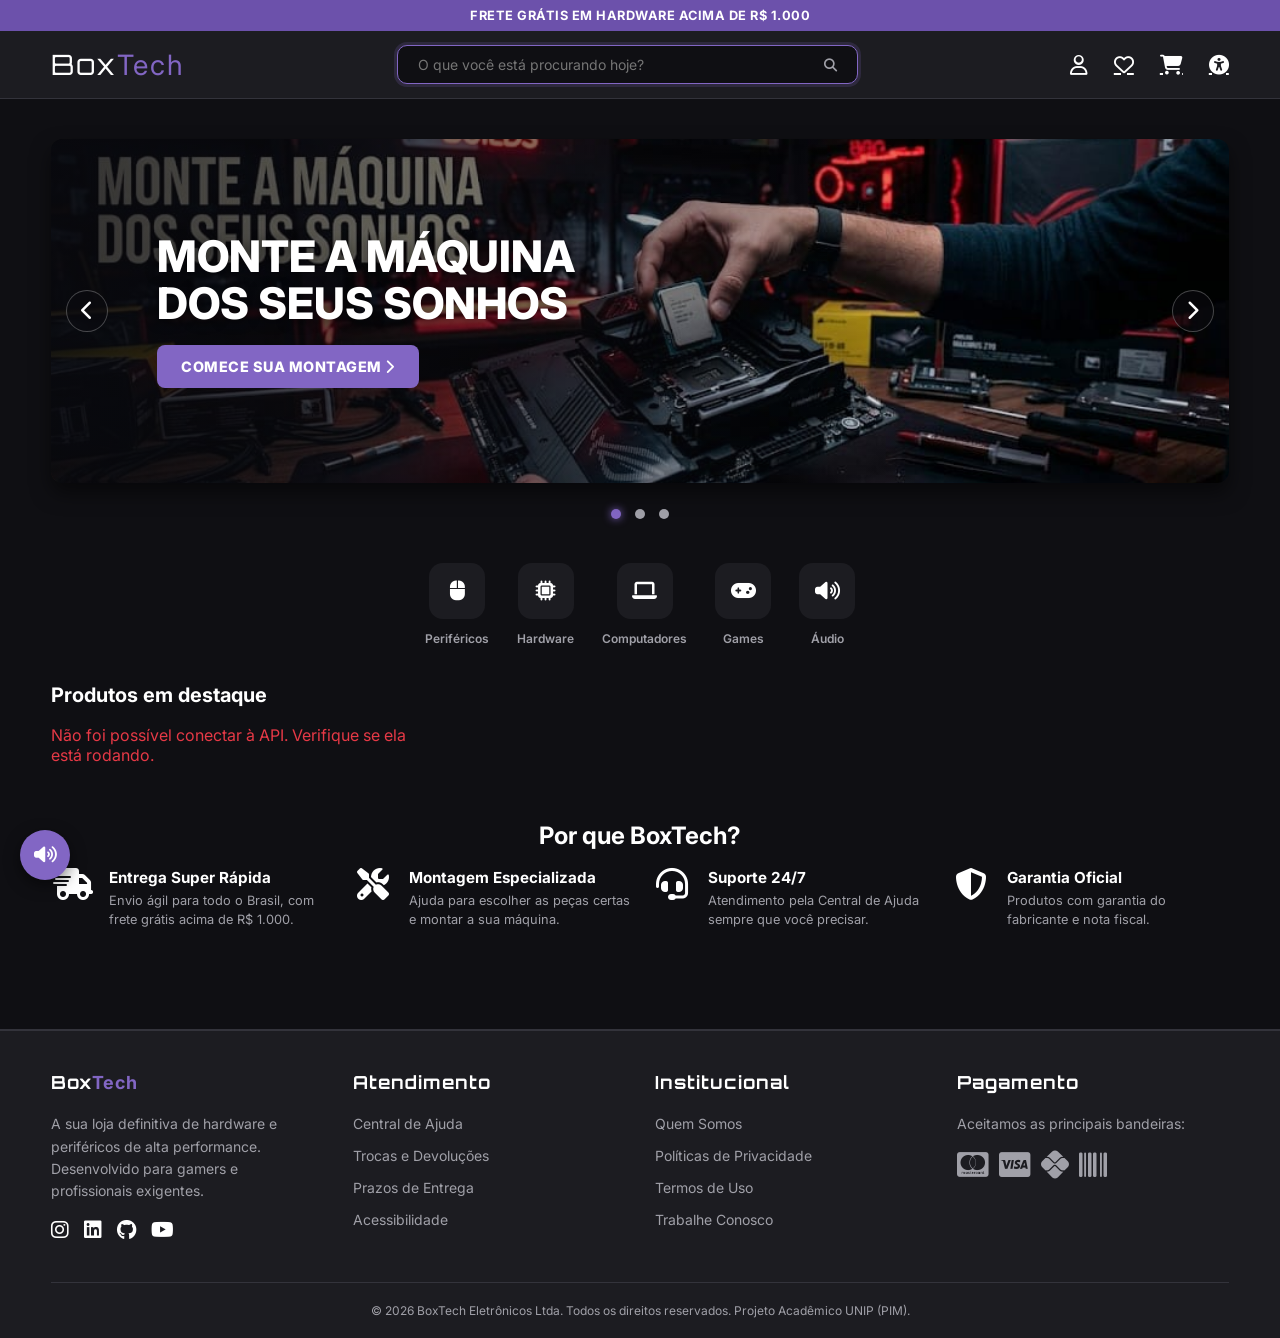
==== BoxTechFront/index.html @ 08f6254b "Projeto Final" ====
<!DOCTYPE html>
<html lang="pt-BR">
<head>
    <meta charset="UTF-8">
    <meta name="viewport" content="width=device-width, initial-scale=1.0">
    <title>BoxTech - Home</title>
    <!-- Ícones Font Awesome e estilos globais do site -->
    <link rel="stylesheet" href="https://cdnjs.cloudflare.com/ajax/libs/font-awesome/6.4.0/css/all.min.css">
    <link rel="stylesheet" href="style.css?v=6">
    <link rel="shortcut icon" href="Imagens/Icon.jpg" type="image/x-icon">
</head>
<body>

    <!-- Cabeçalho com logo, pesquisa e navegação rápida para funcionalidades principais -->
    <div class="top-bar">FRETE GRÁTIS EM HARDWARE ACIMA DE R$ 1.000</div>
    <header class="header">
        <a href="index.html" class="logo">Box<span>Tech</span></a>
        <div class="search-bar">
            <input type="text" placeholder="O que você está procurando hoje?">
            <button><i class="fas fa-search"></i></button>
        </div>
        <div class="header-icons">
            <a href="login.html" aria-label="Perfil"><i class="far fa-user" title="Perfil"></i></a>
            <a href="favoritos.html" aria-label="Favoritos"><i class="far fa-heart" title="Favoritos"></i></a>
            <a href="carrinho.html" aria-label="Carrinho"><i class="fas fa-shopping-cart" title="Carrinho"></i><span class="cart-badge" id="cart-badge" hidden>0</span></a>
            <a href="acessibilidade.html" aria-label="Acessibilidade"><i class="fas fa-universal-access" title="Acessibilidade"></i></a>
        </div>
    </header>

    <main class="main-content">

        <!-- Seção de destaque com carrossel rotativo de banners promocionais -->
        <section class="banner-section">
            <div class="carousel-container">
                <div class="carousel-slide">
                    <img src="Imagens/Banner 1.jpeg" alt="Banner 1" class="carousel-image">
                    <img src="Imagens/Banner 2.jpeg" alt="Banner 2" class="carousel-image">
                    <img src="Imagens/Banner 3.jpeg" alt="Banner 3" class="carousel-image">
                </div>

                <button id="prevBtn" class="carousel-btn prev"><i class="fas fa-chevron-left"></i></button>
                <button id="nextBtn" class="carousel-btn next"><i class="fas fa-chevron-right"></i></button>
            </div>

            <div class="banner-dots">
                <span class="dot active"></span>
                <span class="dot"></span>
                <span class="dot"></span>
            </div>
        </section>

        <!-- Seção de categorias com filtros rápidos por segmento de produto -->
        <section class="categorias">
            <div class="cat-item" onclick="irParaCategoria('Periféricos')">
                <div class="cat-icon"><i class="fas fa-mouse"></i></div>
                <span>Periféricos</span>
            </div>

            <div class="cat-item" onclick="irParaCategoria('Hardware')">
                <div class="cat-icon"><i class="fas fa-microchip"></i></div>
                <span>Hardware</span>
            </div>

            <div class="cat-item" onclick="irParaCategoria('Computadores')">
                <div class="cat-icon"><i class="fas fa-laptop"></i></div>
                <span>Computadores</span>
            </div>

            <div class="cat-item" onclick="irParaCategoria('Games')">
                <div class="cat-icon"><i class="fas fa-gamepad"></i></div>
                <span>Games</span>
            </div>

            <div class="cat-item" onclick="irParaCategoria('Áudio')">
                <div class="cat-icon"><i class="fas fa-volume-up"></i></div>
                <span>Áudio</span>
            </div>
        </section>

        <!-- Grade de produtos com cartões clicáveis para detalhes individuais -->
        <h2 class="secao-titulo">Produtos em destaque</h2>
        <section class="produtos-grid" id="produtos-grid"><p>Carregando produtos...</p></section>

        <!-- Benefícios -->
        <section class="beneficios">
            <h2 class="secao-titulo centro">Por que BoxTech?</h2>
            <div class="beneficios-grid">
                <div class="beneficio"><i class="fas fa-truck-fast"></i><div><h3>Entrega Super Rápida</h3><p>Envio ágil para todo o Brasil, com frete grátis acima de R$ 1.000.</p></div></div>
                <div class="beneficio"><i class="fas fa-screwdriver-wrench"></i><div><h3>Montagem Especializada</h3><p>Ajuda para escolher as peças certas e montar a sua máquina.</p></div></div>
                <div class="beneficio"><i class="fas fa-headset"></i><div><h3>Suporte 24/7</h3><p>Atendimento pela Central de Ajuda sempre que você precisar.</p></div></div>
                <div class="beneficio"><i class="fas fa-shield-halved"></i><div><h3>Garantia Oficial</h3><p>Produtos com garantia do fabricante e nota fiscal.</p></div></div>
            </div>
        </section>

    </main>

    <!-- Rodapé com informações da empresa, atendimento, links institucionais e formas de pagamento -->
    <footer class="footer">
        <div class="footer-container">
            
            <div class="footer-column">
                <h3>Box<span>Tech</span></h3>
                <p>A sua loja definitiva de hardware e periféricos de alta performance. Desenvolvido para gamers e profissionais exigentes.</p>
                <div class="footer-socials">
                    <a href="institucional.html#contato" aria-label="Instagram"><i class="fab fa-instagram"></i></a>
                    <a href="institucional.html#contato" aria-label="LinkedIn"><i class="fab fa-linkedin"></i></a>
                    <a href="institucional.html#contato" aria-label="GitHub"><i class="fab fa-github"></i></a>
                    <a href="institucional.html#contato" aria-label="YouTube"><i class="fab fa-youtube"></i></a>
                </div>
            </div>

            <div class="footer-column">
                <h3>Atendimento</h3>
                <ul class="footer-links">
                    <li><a href="institucional.html#ajuda">Central de Ajuda</a></li>
                    <li><a href="institucional.html#trocas">Trocas e Devoluções</a></li>
                    <li><a href="institucional.html#prazos">Prazos de Entrega</a></li>
                    <li><a href="acessibilidade.html">Acessibilidade</a></li>
                </ul>
            </div>

            <div class="footer-column">
                <h3>Institucional</h3>
                <ul class="footer-links">
                    <li><a href="institucional.html#quem-somos">Quem Somos</a></li>
                    <li><a href="institucional.html#privacidade">Políticas de Privacidade</a></li>
                    <li><a href="institucional.html#termos">Termos de Uso</a></li>
                    <li><a href="institucional.html#trabalhe">Trabalhe Conosco</a></li>
                </ul>
            </div>

            <div class="footer-column">
                <h3>Pagamento</h3>
                <p>Aceitamos as principais bandeiras:</p>
                <div class="footer-payments">
                    <i class="fab fa-cc-mastercard" title="Mastercard"></i>
                    <i class="fab fa-cc-visa" title="Visa"></i>
                    <i class="fab fa-pix" title="Pix"></i>
                    <i class="fas fa-barcode" title="Boleto"></i>
                </div>
            </div>

        </div>

        <div class="footer-bottom">
            <p>&copy; 2026 BoxTech Eletrônicos Ltda. Todos os direitos reservados. Projeto Acadêmico UNIP (PIM).</p>
        </div>
    </footer>
    <!-- Plugin VLibras para tradução de conteúdo em Libras -->
    <div vw class="enabled">
        <div vw-access-button class="active"></div>
        <div vw-plugin-wrapper>
            <div class="vw-plugin-top-wrapper"></div>
        </div>
    </div>
    <script src="https://vlibras.gov.br/app/vlibras-plugin.js"></script>
    <script>
        new window.VLibras.Widget('https://vlibras.gov.br/app');
    </script>
    <!-- Script principal do site para comportamentos e interações -->
    <script src="api.js?v=6"></script>
    <script src="script.js?v=6"></script>
    <script src="pages.js?v=6"></script>
</body>
</html>
---- BoxTechFront/style.css ----
/* Importando fontes do Google Fonts */
@import url('https://fonts.googleapis.com/css2?family=Inter:wght@300;400;600;700&family=Orbitron:wght@700&display=swap');

/* ================= 1. VARIÁVEIS E RESET GLOBAL ================= */
:root {
    --bg-dark: #0f0f13;
    --surface: #1c1c21;
    --surface-hover: #26262d;
    --brand: #8266c4;
    --brand-hover: #6c51ab;
    /* Fundo atrás das fotos de produto (cartões, página do produto, carrinho e pedidos).
       Branco deixa fotos com fundo branco ou transparente sem moldura. Use 'transparent' para ver o fundo escuro. */
    --img-fundo: #ffffff;
    /* Fotos e banners ficam com as cores originais. (Para recolorir, ex.: hue-rotate(275deg)) */
    --filtro-fotos: none;
    /* Largura única do conteúdo: cabeçalho, banner, produtos e rodapé alinhados.
       Em telas grandes o conteúdo chega a 1600px; em telas menores as laterais ficam em 4% */
    --container: 1600px;
    --gutter: max(4vw, calc((100vw - var(--container)) / 2));
    --brand-glow: rgba(130, 102, 196, 0.35);
    --text-main: #ffffff;
    --text-muted: #a0a0a8;
    --border-color: #33333b;
}

* {
    margin: 0;
    padding: 0;
    box-sizing: border-box;
    font-family: 'Inter', sans-serif;
}

/* Base de acessibilidade: Define a raiz para escalonamento da fonte */
html {
    font-size: 100%;
}

body {
    background-color: var(--bg-dark);
    color: var(--text-main);
}

/* ================= 2. HEADER E NAVEGAÇÃO ================= */
.header {
    display: flex;
    justify-content: space-between;
    align-items: center;
    background-color: var(--surface);
    padding: 14px var(--gutter);
    border-bottom: 1px solid var(--border-color);
    position: sticky;
    top: 0;
    z-index: 100;
    gap: 24px;
}

.logo {
    font-family: 'Orbitron', sans-serif;
    font-size: 1.75rem;
    /* 28px */
    color: var(--text-main);
    letter-spacing: 2px;
    text-decoration: none;
}

.logo span {
    color: var(--brand);
}

.search-bar {
    display: flex;
    flex: 0.55;
    background-color: var(--bg-dark);
    border: 1px solid var(--brand);
    box-shadow: 0 0 0 3px rgba(130, 102, 196, 0.18);
    border-radius: 10px;
    position: relative;
}

.search-bar input {
    flex: 1;
    background: transparent;
    border: none;
    padding: 10px 20px;
    color: var(--text-main);
    outline: none;
    font-size: 0.875rem;
    /* 14px */
}

.search-bar button {
    background: transparent;
    border: none;
    padding: 0 20px;
    color: var(--text-muted);
    cursor: pointer;
    transition: 0.3s;
    border-radius: 0 10px 10px 0;
}

.search-bar button:hover {
    color: var(--brand);
}

.header-icons {
    display: flex;
    align-items: center;
    gap: 26px;
}

.header-icons a { position: relative; display: inline-flex; color: inherit; }

.cart-badge {
    position: absolute;
    top: -9px;
    right: -11px;
    min-width: 18px;
    height: 18px;
    padding: 0 5px;
    border-radius: 9px;
    background: var(--brand);
    color: #fff;
    font-size: 0.68rem;
    font-weight: 700;
    line-height: 18px;
    text-align: center;
}
.cart-badge[hidden] { display: none; }

/* Barra de anúncio no topo */
.top-bar {
    background: var(--brand-hover);
    color: #fff;
    text-align: center;
    font-size: 0.8rem;
    font-weight: 700;
    letter-spacing: 0.5px;
    padding: 8px 12px;
}

.header-icons i {
    font-size: 1.25rem;
    /* 20px */
    color: var(--text-main);
    cursor: pointer;
    transition: 0.3s;
}

.header-icons i:hover {
    color: var(--brand);
    transform: scale(1.1);
}

/* ================= 3. RESULTADOS DA PESQUISA (MOCK) ================= */
.search-results {
    display: none;
    position: absolute;
    top: calc(100% + 5px);
    left: 0;
    width: 100%;
    background-color: var(--surface);
    border: 1px solid var(--border-color);
    border-radius: 12px;
    box-shadow: 0 10px 20px rgba(0, 0, 0, 0.5);
    z-index: 1000;
    max-height: 250px;
    overflow-y: auto;
}

.search-results a {
    display: block;
    padding: 12px 20px;
    color: var(--text-main);
    text-decoration: none;
    border-bottom: 1px solid var(--border-color);
    font-size: 0.875rem;
    /* 14px */
    transition: 0.3s;
}

.search-results a:last-child {
    border-bottom: none;
}

.search-results a:hover {
    background-color: var(--brand);
    color: white;
}

/* ================= 4. COMPONENTES GERAIS ================= */
.main-content {
    padding: 40px var(--gutter);
}

.sub-nav {
    padding: 15px var(--gutter);
    border-bottom: 1px solid var(--border-color);
}

.back-button {
    color: var(--text-muted);
    font-size: 1.25rem;
    /* 20px */
    text-decoration: none;
    transition: 0.3s;
}

.back-button:hover {
    color: var(--brand);
}

.btn-comprar {
    background-color: transparent;
    color: var(--brand);
    border: 1px solid var(--brand);
    padding: 10px;
    border-radius: 6px;
    cursor: pointer;
    font-weight: bold;
    transition: 0.3s;
    width: 100%;
    font-size: 1rem;
    /* 16px */
}

.btn-comprar:hover {
    background-color: var(--brand);
    color: var(--text-main);
    box-shadow: 0 0 10px var(--brand-glow);
}

/* ================= 5. HOME (Banner, Categorias e Grade) ================= */
.banner-section {
    margin-bottom: 40px;
}

.carousel-container {
    width: 100%;
    max-width: var(--container);
    height: clamp(260px, calc((100vw - 2 * var(--gutter)) * 0.292), 470px);
    margin: 0 auto 20px auto;
    overflow: hidden;
    position: relative;
    border-radius: 12px;
    box-shadow: 0 10px 20px rgba(0, 0, 0, 0.5);
}

.carousel-slide {
    display: flex;
    width: 100%;
    height: 100%;
    transition: transform 0.5s ease-in-out;
}

.carousel-image {
    width: 100%;
    height: 100%;
    object-fit: cover;
    flex-shrink: 0;
}

.carousel-btn {
    position: absolute;
    top: 50%;
    transform: translateY(-50%);
    background-color: rgba(10, 10, 15, 0.6);
    color: #fff;
    border: 1px solid rgba(255, 255, 255, 0.25);
    width: 42px;
    height: 42px;
    font-size: 1.25rem;
    /* 20px */
    cursor: pointer;
    border-radius: 50%;
    transition: 0.3s;
    z-index: 10;
    display: flex;
    justify-content: center;
    align-items: center;
}

.carousel-btn:hover {
    background-color: var(--brand);
    box-shadow: 0 0 15px var(--brand-glow);
    color: white;
}

.prev {
    left: 15px;
}

.next {
    right: 15px;
}

.banner-dots {
    text-align: center;
}

.dot {
    display: inline-block;
    width: 10px;
    height: 10px;
    background-color: var(--text-muted);
    border-radius: 50%;
    margin: 0 5px;
    cursor: pointer;
    transition: 0.3s;
}

.dot.active {
    background-color: var(--brand);
    box-shadow: 0 0 8px var(--brand);
}

.categorias {
    display: flex;
    justify-content: center;
    gap: 28px;
    margin-bottom: 36px;
    flex-wrap: wrap;
}

.cat-item {
    text-align: center;
    cursor: pointer;
    transition: 0.3s;
}

.cat-icon {
    width: 56px;
    height: 56px;
    background-color: var(--surface);
    border-radius: 14px;
    display: flex;
    justify-content: center;
    align-items: center;
    font-size: 1.25rem;
    margin: 0 auto 8px auto;
    border: 2px solid transparent;
    transition: 0.3s;
}

.cat-item:hover .cat-icon {
    border-color: var(--brand);
    box-shadow: 0 0 15px var(--brand-glow);
    color: var(--brand);
}

.cat-item span {
    font-size: 0.75rem;
    font-weight: 600;
    color: var(--text-muted);
}

/* 14px */

.produtos-grid {
    display: grid;
    grid-template-columns: repeat(auto-fill, minmax(300px, 1fr));
    gap: 20px;
}

.produto-card {
    background-color: var(--surface);
    min-height: 150px;
    display: flex;
    flex-direction: row;
    border-radius: 12px;
    border: 1px solid transparent;
    overflow: hidden;
    transition: 0.3s;
    position: relative;
}

.produto-card:hover {
    transform: translateY(-5px);
    border-color: var(--brand);
    box-shadow: 0 5px 20px var(--brand-glow);
}

.img-produto {
    width: 44%;
    height: auto;
    min-height: 150px;
    flex-shrink: 0;
    object-fit: contain;
    padding: 10px;
    background: var(--img-fundo);
    border: 0;
    outline: 0;
    transition: 0.3s;
}

.produto-card:hover .img-produto {
    transform: scale(1.05);
}

.info-produto {
    padding: 14px;
    text-align: left;
    display: flex;
    flex-direction: column;
    justify-content: space-between;
    flex: 1;
    gap: 10px;
}

.info-produto h3 {
    font-size: 0.875rem;
    color: var(--text-main);
    margin-bottom: 4px;
    line-height: 1.3;
    display: -webkit-box;
    -webkit-line-clamp: 2;
    -webkit-box-orient: vertical;
    overflow: hidden;
}

.preco {
    color: var(--brand);
    font-size: 1.15rem;
    font-weight: bold;
    margin-bottom: 8px;
}

/* ================= 6. TELA DE PRODUTO ================= */
/* Estilos de página de produto: galeria, detalhes e ações de compra */
.product-details {
    display: flex;
    padding: 40px var(--gutter);
    gap: 40px;
}

.gallery-column {
    flex: 2;
    display: flex;
    flex-direction: column;
}

.gallery-controls {
    display: flex;
    justify-content: flex-end;
    margin-bottom: 15px;
}

.gallery-controls i {
    margin-left: 20px;
    cursor: pointer;
    font-size: 1.25rem;
    /* 20px */
    color: var(--text-muted);
    transition: 0.3s;
}

.fav-icon:hover {
    color: var(--brand);
}

.share-icon:hover {
    color: #3498db;
}

.main-image-container {
    display: flex;
    align-items: center;
    justify-content: center;
    position: relative;
    background-color: var(--img-fundo);
    border: 0;
    border-radius: 12px;
    padding: 40px;
    height: 450px;
}

#main-product-image {
    max-width: 100%;
    max-height: 100%;
    object-fit: contain;
}

.prev-arrow,
.next-arrow {
    position: absolute;
    top: 50%;
    transform: translateY(-50%);
    background-color: var(--bg-dark);
    border: 1px solid var(--border-color);
    cursor: pointer;
    padding: 12px 15px;
    font-size: 1.25rem;
    color: var(--text-main);
    border-radius: 50%;
    transition: 0.3s;
}

.prev-arrow:hover,
.next-arrow:hover {
    background-color: var(--brand);
    border-color: var(--brand);
}

.prev-arrow {
    left: 20px;
}

.next-arrow {
    right: 20px;
}

.thumbnail-container {
    display: flex;
    justify-content: center;
    margin-top: 20px;
    gap: 15px;
}

.thumbnail {
    width: 80px;
    height: 80px;
    border: 0;
    border-radius: 8px;
    cursor: pointer;
    object-fit: contain;
    background-color: var(--img-fundo);
    padding: 5px;
    opacity: 0.5;
    transition: 0.3s;
}

.thumbnail:hover {
    opacity: 0.85;
}

.thumbnail.active {
    opacity: 1;
    box-shadow: 0 0 12px var(--brand-glow);
}

.product-description {
    margin-top: 30px;
    font-size: 0.9375rem;
    /* 15px */
    line-height: 1.6;
    color: var(--text-muted);
    background-color: var(--surface);
    padding: 20px;
    border-radius: 8px;
    border: 1px solid var(--border-color);
}

.purchase-column {
    flex: 1;
}

.purchase-card {
    background-color: var(--surface);
    border-radius: 15px;
    padding: 30px;
    text-align: center;
    border: 1px solid var(--border-color);
    box-shadow: 0 5px 20px rgba(0, 0, 0, 0.3);
}

.purchase-card .price {
    font-size: 2.25rem;
    /* 36px */
    font-weight: bold;
    margin: 0;
    color: var(--brand);
}

.payment-info {
    margin: 10px 0 15px 0;
    font-size: 1rem;
    color: var(--text-main);
}

.installments {
    font-size: 0.875rem;
    color: var(--text-muted);
    margin-bottom: 30px;
}

.action-buttons button {
    display: block;
    width: 100%;
    padding: 15px;
    margin-bottom: 15px;
    border-radius: 8px;
    cursor: pointer;
    font-weight: bold;
    font-size: 1rem;
    transition: 0.3s;
}

.buy-now-btn {
    background-color: transparent;
    color: var(--brand);
    border: 2px solid var(--brand);
}

.buy-now-btn:hover {
    background-color: var(--brand);
    color: white;
    box-shadow: 0 0 15px var(--brand-glow);
}

.add-to-cart-btn {
    background-color: var(--brand);
    color: white;
    border: none;
    display: flex;
    justify-content: center;
    align-items: center;
}

.add-to-cart-btn i {
    margin-right: 10px;
    font-size: 1.125rem;
}

.add-to-cart-btn:hover {
    background-color: var(--brand-hover);
    box-shadow: 0 0 15px var(--brand-glow);
}

.shipping-section {
    margin-top: 35px;
    background-color: var(--surface);
    padding: 20px;
    border-radius: 12px;
    border: 1px solid var(--border-color);
}

.shipping-section h3 {
    font-size: 1rem;
    margin-bottom: 15px;
    color: var(--text-main);
}

.shipping-input-container {
    display: flex;
    align-items: center;
    background-color: var(--bg-dark);
    border-radius: 8px;
    padding: 8px 15px;
    border: 1px solid var(--border-color);
}

.shipping-icon {
    font-size: 1.125rem;
    color: var(--text-muted);
    margin-right: 15px;
}

.cep-input-wrapper {
    display: flex;
    align-items: center;
    flex: 1;
}

.cep-input {
    background: transparent;
    border: none;
    color: var(--text-main);
    width: 100%;
    font-size: 0.875rem;
}

.cep-input:focus {
    outline: none;
}

.cep-search-icon {
    color: var(--text-muted);
    cursor: pointer;
}

.shipping-search-btn {
    background-color: var(--brand);
    color: white;
    border: none;
    border-radius: 6px;
    padding: 8px 15px;
    cursor: pointer;
    margin-left: 10px;
    font-size: 0.75rem;
    font-weight: bold;
    transition: 0.3s;
}

.shipping-search-btn:hover {
    background-color: var(--brand-hover);
}


/* ================= 7. TELA DE CARRINHO ================= */
/* Layout do carrinho: itens, controle de quantidade, cálculo de frete e finalização */
.section-title-cart {
    font-size: 1.5rem;
    margin-bottom: 20px;
    color: var(--text-main);
}

.cart-item {
    background-color: var(--surface);
    border-radius: 12px;
    padding: 20px;
    display: flex;
    align-items: center;
    gap: 20px;
    border: 1px solid var(--border-color);
    margin-bottom: 20px;
}

.cart-item-img {
    width: 150px;
    background: var(--img-fundo);
    padding: 0;
    border-radius: 8px;
}

.cart-item-img img {
    width: 100%;
}

.cart-item-info {
    flex: 2;
}

.cart-item-info h3 {
    font-size: 1rem;
    margin-bottom: 15px;
    line-height: 1.4;
}

.quantity-controls {
    display: flex;
    align-items: center;
    gap: 10px;
    margin-bottom: 15px;
}

.qty-btn {
    background: var(--bg-dark);
    border: 1px solid var(--border-color);
    color: white;
    width: 30px;
    height: 30px;
    cursor: pointer;
    border-radius: 4px;
}

.quantity-controls input {
    width: 40px;
    text-align: center;
    background: transparent;
    border: none;
    color: white;
    font-weight: bold;
    font-size: 1rem;
}

.shipping-info-small {
    font-size: 0.75rem;
    color: var(--text-muted);
}

.cart-item-price-area {
    flex: 1;
    text-align: right;
    display: flex;
    flex-direction: column;
    justify-content: space-between;
    height: 100px;
}

.delete-item {
    background: transparent;
    border: none;
    color: var(--text-muted);
    cursor: pointer;
    font-size: 1.125rem;
    transition: 0.3s;
}

.delete-item:hover {
    color: var(--brand);
}

.price-main {
    font-size: 1.5rem;
    color: var(--brand);
}

.price-main span {
    font-size: 0.875rem;
    color: var(--text-main);
}

.price-sub {
    font-size: 0.75rem;
    color: var(--text-muted);
}

.shipping-bar {
    display: flex;
    align-items: center;
    background-color: #e0e0e0;
    border-radius: 30px;
    padding: 10px 20px;
    max-width: 600px;
    margin-bottom: 40px;
}

.shipping-bar i {
    color: #555;
    margin-right: 15px;
}

.shipping-bar input {
    background: transparent;
    border: none;
    flex: 1;
    outline: none;
    color: #333;
    font-size: 0.875rem;
}

.btn-pesquisa-cep {
    background: #bbb;
    border: none;
    padding: 5px 15px;
    border-radius: 5px;
    cursor: pointer;
    font-weight: bold;
    color: #333;
    font-size: 0.875rem;
}

.warranty-container h3 {
    margin-bottom: 20px;
    color: var(--text-main);
    font-size: 1.125rem;
}

.warranty-options {
    background: white;
    border-radius: 12px;
    padding: 10px;
}

.warranty-card {
    display: flex;
    align-items: center;
    padding: 15px;
    border-bottom: 1px solid #eee;
    cursor: pointer;
    color: #333;
}

.warranty-card:last-child {
    border-bottom: none;
}

.warranty-card input {
    margin-right: 20px;
    accent-color: var(--brand);
}

.warranty-text {
    flex: 1;
    font-weight: bold;
    font-size: 0.9375rem;
}

.warranty-price {
    font-size: 0.8125rem;
    color: #666;
}

.cart-footer {
    display: flex;
    justify-content: center;
    margin-top: 50px;
}

.btn-continuar-cart {
    background-color: #d1d1d1;
    color: #333;
    border: none;
    padding: 15px 80px;
    border-radius: 30px;
    font-size: 1.125rem;
    font-weight: bold;
    cursor: pointer;
    transition: 0.3s;
}

.btn-continuar-cart:hover {
    background-color: var(--brand);
    color: white;
    box-shadow: 0 0 20px var(--brand-glow);
}


/* ================= 8. LOGIN / CADASTRO (Autenticação) ================= */
/* Estilos de formulários de autenticação: login, cadastro e redefinição */
.auth-wrapper {
    display: flex;
    justify-content: center;
    align-items: center;
    min-height: calc(100vh - 80px);
    padding: 40px 20px;
}

.auth-card {
    background-color: var(--surface);
    padding: 50px;
    border-radius: 16px;
    width: 100%;
    max-width: 500px;
    box-shadow: 0 10px 30px rgba(0, 0, 0, 0.8);
    border-top: 4px solid var(--brand);
}

.auth-card.large {
    max-width: 700px;
}

.auth-title {
    text-align: center;
    font-family: 'Orbitron', sans-serif;
    font-size: 1.5rem;
    /* 24px */
    margin-bottom: 30px;
    letter-spacing: 1px;
}

.form-group {
    margin-bottom: 20px;
}

.form-group label {
    display: block;
    margin-bottom: 8px;
    font-size: 0.875rem;
    /* 14px */
    color: var(--text-muted);
}

.form-group input {
    width: 100%;
    padding: 12px 15px;
    background-color: var(--bg-dark);
    border: 1px solid var(--border-color);
    border-radius: 8px;
    color: var(--text-main);
    transition: 0.3s;
    outline: none;
    font-size: 1rem;
}

.form-group input:focus {
    border-color: var(--brand);
    box-shadow: 0 0 8px var(--brand-glow);
}

.form-row {
    display: flex;
    gap: 20px;
}

.form-row .form-group {
    flex: 1;
}

.auth-options {
    display: flex;
    justify-content: space-between;
    align-items: center;
    font-size: 0.75rem;
    /* 12px */
    margin-bottom: 30px;
}

.auth-options a {
    color: var(--text-muted);
    text-decoration: none;
    transition: 0.3s;
}

.auth-options a:hover {
    color: var(--brand);
}

.checkbox-group {
    display: flex;
    align-items: center;
    gap: 8px;
    color: var(--text-muted);
}

.btn-primary {
    width: 100%;
    padding: 12px;
    background-color: var(--brand);
    color: white;
    border: none;
    border-radius: 8px;
    font-weight: bold;
    font-size: 1rem;
    cursor: pointer;
    transition: 0.3s;
    margin-bottom: 15px;
}

.btn-primary:hover {
    background-color: var(--brand-hover);
    box-shadow: 0 0 15px var(--brand-glow);
}

.btn-secondary {
    width: 100%;
    padding: 12px;
    background-color: transparent;
    color: var(--text-main);
    border: 1px solid var(--border-color);
    border-radius: 8px;
    font-weight: bold;
    font-size: 1rem;
    cursor: pointer;
    transition: 0.3s;
    text-align: center;
    text-decoration: none;
    display: block;
}

.btn-secondary:hover {
    border-color: var(--brand);
    color: var(--brand);
}


/* ================= 9. TELA DE PERFIL / DASHBOARD ================= */
/* Painel de usuário, menu lateral e histórico de pedidos */
.profile-layout {
    display: flex;
    gap: 30px;
    margin-top: 20px;
}

@media (max-width: 900px) {
    .profile-layout {
        flex-direction: column;
    }
}

.profile-sidebar {
    width: 280px;
    background-color: var(--surface);
    border: 1px solid var(--border-color);
    border-radius: 12px;
    padding: 20px 0;
    height: fit-content;
}

.profile-user-info {
    text-align: center;
    padding: 0 20px 20px 20px;
    border-bottom: 1px solid var(--border-color);
    margin-bottom: 20px;
}

.profile-avatar {
    font-size: 4rem;
    color: var(--text-muted);
    margin-bottom: 10px;
}

.profile-user-info h3 {
    font-size: 1.25rem;
    color: var(--text-main);
}

.profile-user-info p {
    font-size: 0.875rem;
    color: var(--brand);
}

.profile-menu {
    display: flex;
    flex-direction: column;
}

.profile-link {
    display: flex;
    align-items: center;
    padding: 15px 25px;
    color: var(--text-main);
    text-decoration: none;
    font-size: 1rem;
    transition: 0.3s;
    border-left: 3px solid transparent;
}

.profile-link i {
    width: 25px;
    margin-right: 15px;
    color: var(--text-muted);
    font-size: 1.125rem;
    transition: 0.3s;
}

.profile-link:hover,
.profile-link.active {
    background-color: var(--bg-dark);
    border-left-color: var(--brand);
}

.profile-link:hover i,
.profile-link.active i {
    color: var(--brand);
}

.profile-link.logout {
    margin-top: 20px;
    color: var(--brand);
}

.profile-link.logout i {
    color: var(--brand);
}

.profile-link.logout:hover {
    background-color: rgba(130, 102, 196, 0.12);
    border-left-color: var(--brand);
}

.profile-content {
    flex: 1;
}

.profile-title {
    font-size: 1.75rem;
    margin-bottom: 25px;
    color: var(--text-main);
}

.order-card {
    background-color: var(--surface);
    border: 1px solid var(--border-color);
    border-radius: 12px;
    margin-bottom: 20px;
    overflow: hidden;
}

.order-header {
    background-color: var(--bg-dark);
    padding: 15px 20px;
    display: flex;
    justify-content: space-between;
    align-items: center;
    border-bottom: 1px solid var(--border-color);
}

.order-number {
    font-weight: bold;
    font-size: 1rem;
    margin-right: 15px;
}

.order-date {
    font-size: 0.875rem;
    color: var(--text-muted);
}

.order-status {
    font-weight: bold;
    font-size: 0.875rem;
    display: flex;
    align-items: center;
    gap: 8px;
}

.status-delivered {
    color: #4caf50;
}

.status-transit {
    color: #ff9800;
}

.order-body {
    padding: 20px;
    display: flex;
    align-items: center;
    gap: 20px;
}

.order-body img {
    width: 80px;
    height: 80px;
    object-fit: contain;
    background-color: var(--img-fundo);
    border-radius: 8px;
    padding: 0;
}

.order-details {
    flex: 1;
}

.order-details h4 {
    font-size: 1rem;
    margin-bottom: 5px;
}

.order-details p {
    font-size: 0.875rem;
    color: var(--text-muted);
    margin-bottom: 5px;
}

.order-price {
    font-weight: bold;
    color: var(--brand) !important;
    font-size: 1rem !important;
}

/* ================= 10. TELA DE ACESSIBILIDADE ================= */
.acessibilidade-section {
    max-width: 800px;
    margin: 0 auto;
    padding: 20px 0;
}

.acessibilidade-header {
    text-align: center;
    margin-bottom: 40px;
}

.acessibilidade-header h2 {
    font-size: 2rem;
    color: var(--brand);
    margin-bottom: 10px;
}

.acessibilidade-header p {
    color: var(--text-muted);
    font-size: 1rem;
}

.acessibilidade-cards {
    display: flex;
    gap: 30px;
    margin-bottom: 40px;
}

@media (max-width: 768px) {
    .acessibilidade-cards {
        flex-direction: column;
    }
}

.access-card {
    background-color: var(--surface);
    border: 1px solid var(--border-color);
    border-radius: 12px;
    padding: 30px;
    flex: 1;
    text-align: center;
}

.access-icon {
    font-size: 2.5rem;
    color: var(--brand);
    margin-bottom: 20px;
}

.access-card h3 {
    margin-bottom: 10px;
    font-size: 1.25rem;
}

.access-card p {
    font-size: 0.875rem;
    color: var(--text-muted);
    margin-bottom: 25px;
    height: 40px;
}

.access-buttons {
    display: flex;
    justify-content: center;
    gap: 10px;
}

.btn-access {
    background-color: var(--bg-dark);
    color: var(--text-main);
    border: 1px solid var(--border-color);
    padding: 10px 15px;
    border-radius: 6px;
    cursor: pointer;
    font-weight: bold;
    font-size: 1rem;
    transition: 0.3s;
}

.btn-access:hover {
    background-color: var(--brand);
    color: white;
}

.preview-area {
    background-color: var(--surface);
    border: 2px dashed var(--border-color);
    border-radius: 12px;
    padding: 30px;
    text-align: center;
}

.preview-area h3 {
    margin-bottom: 15px;
    font-size: 1.25rem;
}

.preview-area p {
    margin-bottom: 20px;
    line-height: 1.6;
    font-size: 1rem;
}

/* ================= 11. TELA DE CATEGORIA ================= */
.category-header {
    display: flex;
    justify-content: space-between;
    align-items: center;
    margin-bottom: 30px;
    padding-bottom: 20px;
    border-bottom: 1px solid var(--border-color);
}

.category-header h2 {
    font-size: 2rem;
    color: var(--brand);
}

.sort-select {
    background-color: var(--bg-dark);
    color: var(--text-main);
    border: 1px solid var(--border-color);
    padding: 10px 15px;
    border-radius: 8px;
    outline: none;
    font-size: 0.9375rem;
    cursor: pointer;
    transition: 0.3s;
}

.sort-select:focus {
    border-color: var(--brand);
}

.category-layout {
    display: flex;
    gap: 30px;
    align-items: flex-start;
}

/* Sidebar de Filtros com efeito Sticky (Acompanha a rolagem) */
.filters-sidebar {
    width: 260px;
    background-color: var(--surface);
    padding: 25px;
    border-radius: 12px;
    border: 1px solid var(--border-color);
    position: sticky;
    top: 20px; /* Distância do topo ao rolar a página */
}

.filter-group {
    margin-bottom: 25px;
}

.filter-group h3 {
    font-size: 1.125rem;
    margin-bottom: 15px;
    color: var(--text-main);
    border-bottom: 1px dashed var(--border-color);
    padding-bottom: 10px;
}

.filter-item {
    display: flex;
    align-items: center;
    gap: 12px;
    margin-bottom: 12px;
    color: var(--text-muted);
    cursor: pointer;
    font-size: 0.9375rem;
    transition: 0.2s;
}

.filter-item input[type="checkbox"] {
    accent-color: var(--brand); /* Pinta a caixinha de vermelho */
    width: 18px;
    height: 18px;
    cursor: pointer;
}

.filter-item:hover {
    color: var(--text-main);
}

/* Responsividade para celulares/tablets */
@media (max-width: 900px) {
    .category-header { flex-direction: column; align-items: flex-start; gap: 15px; }
    .category-layout { flex-direction: column; }
    .filters-sidebar { width: 100%; position: relative; top: 0; }
}

/* ================= 12. TELA DE CHECKOUT ================= */
.checkout-layout {
    display: flex;
    gap: 40px;
    align-items: flex-start;
}

@media (max-width: 900px) {
    .checkout-layout { flex-direction: column-reverse; }
}

.checkout-forms {
    flex: 2;
}

.checkout-section {
    background-color: var(--surface);
    border: 1px solid var(--border-color);
    border-radius: 12px;
    padding: 30px;
    margin-bottom: 30px;
}

.checkout-section h3 {
    font-size: 1.25rem;
    color: var(--text-main);
    margin-bottom: 25px;
    padding-bottom: 15px;
    border-bottom: 1px dashed var(--border-color);
    display: flex;
    align-items: center;
    gap: 10px;
}

.checkout-section h3 i { color: var(--brand); }

/* Opções de Pagamento (Abas) */
.payment-options {
    display: flex;
    gap: 15px;
    margin-bottom: 25px;
}

.payment-method {
    flex: 1;
    background-color: var(--bg-dark);
    border: 1px solid var(--border-color);
    border-radius: 8px;
    padding: 15px;
    text-align: center;
    cursor: pointer;
    font-weight: bold;
    color: var(--text-muted);
    transition: 0.3s;
    display: flex;
    flex-direction: column;
    align-items: center;
    gap: 10px;
}

.payment-method i { font-size: 1.5rem; }
.payment-method input[type="radio"] { display: none; }

/* Efeito de aba selecionada */
.payment-method:has(input:checked) {
    border-color: var(--brand);
    color: var(--brand);
    background-color: rgba(130, 102, 196, 0.06);
}

.payment-form {
    background-color: var(--bg-dark);
    padding: 20px;
    border-radius: 8px;
    border: 1px solid var(--border-color);
}

/* Resumo do Pedido Lateral */
.checkout-summary {
    flex: 1;
    background-color: var(--surface);
    border: 1px solid var(--brand);
    border-radius: 12px;
    padding: 30px;
    position: sticky;
    top: 20px;
    box-shadow: 0 5px 20px rgba(130, 102, 196, 0.12);
}

.checkout-summary h3 {
    font-size: 1.25rem;
    margin-bottom: 20px;
    color: var(--text-main);
}

.summary-items {
    border-bottom: 1px solid var(--border-color);
    padding-bottom: 15px;
    margin-bottom: 15px;
}

.summary-item {
    display: flex;
    justify-content: space-between;
    font-size: 0.875rem;
    color: var(--text-muted);
    margin-bottom: 10px;
}

.summary-total {
    display: flex;
    justify-content: space-between;
    align-items: center;
    font-size: 1.125rem;
    font-weight: bold;
    color: var(--text-main);
}

.total-price {
    font-size: 1.5rem;
    color: var(--brand);
}

/* ================= 13. RODAPÉ (FOOTER) ================= */
.footer {
    background-color: var(--surface);
    border-top: 2px solid var(--border-color);
    padding: 40px var(--gutter) 20px var(--gutter);
    margin-top: 60px;
}

.footer-container {
    display: flex;
    justify-content: space-between;
    flex-wrap: wrap;
    gap: 30px;
    max-width: var(--container);
    margin: 0 auto;
}

.footer-column {
    flex: 1;
    min-width: 200px;
}

.footer-column h3 {
    color: var(--text-main);
    font-size: 1.125rem;
    margin-bottom: 20px;
    font-family: 'Orbitron', sans-serif;
    letter-spacing: 1px;
}

.footer-column h3 span {
    color: var(--brand);
}

.footer-column p {
    color: var(--text-muted);
    font-size: 0.875rem;
    line-height: 1.6;
}

.footer-links {
    list-style: none;
}

.footer-links li {
    margin-bottom: 12px;
}

.footer-links a {
    color: var(--text-muted);
    text-decoration: none;
    font-size: 0.875rem;
    transition: 0.3s;
}

.footer-links a:hover {
    color: var(--brand);
    padding-left: 5px;
}

.footer-socials {
    display: flex;
    gap: 15px;
    margin-top: 15px;
}

.footer-socials a {
    color: var(--text-main);
    font-size: 1.25rem;
    transition: 0.3s;
}

.footer-socials a:hover {
    color: var(--brand);
    transform: translateY(-3px);
}

.footer-payments {
    display: flex;
    gap: 10px;
    font-size: 1.75rem;
    color: var(--text-muted);
    margin-top: 15px;
}

.footer-payments i:hover {
    color: var(--text-main);
}

.footer-bottom {
    border-top: 1px solid var(--border-color);
    margin-top: 40px;
    padding-top: 20px;
    text-align: center;
}

.footer-bottom p {
    color: var(--text-muted);
    font-size: 0.75rem;
}

/* Ajuste de responsividade para telas menores */
@media (max-width: 768px) {
    .footer-container { flex-direction: column; text-align: center; }
    .footer-socials, .footer-payments { justify-content: center; }
    .footer-links a:hover { padding-left: 0; }
}



/* ===== BoxTech: status de pedido e painel administrativo ===== */
.status-pending { color: #f0a500; }
.status-paid { color: #4caf50; }
.status-canceled { color: #e63946; }
.admin-tabela-wrap { overflow-x: auto; margin-top: 20px; }
.admin-tabela { width: 100%; border-collapse: collapse; font-size: 0.9rem; }
.admin-tabela th, .admin-tabela td { padding: 10px 12px; border-bottom: 1px solid var(--border-color); text-align: left; }
.admin-tabela th { color: var(--text-muted); font-weight: 600; }
.admin-select { width: 100%; padding: 10px; background: var(--bg-dark); color: white; border: 1px solid var(--border-color); border-radius: 8px; }
.admin-btn { padding: 6px 12px; margin-right: 6px; border: 1px solid var(--border-color); border-radius: 6px; background: var(--surface); color: inherit; cursor: pointer; }
.admin-btn.perigo { border-color: #e63946; color: #e63946; }
.btn-comprar:disabled, .btn-continuar-cart:disabled, .buy-now-btn:disabled, .add-to-cart-btn:disabled { opacity: .5; cursor: not-allowed; }

.dot { cursor: pointer; }
.footer-links a:hover, .footer-socials a:hover { color: var(--brand); }

/* Fotos e banners recoloridos para combinar com a paleta roxa (ver --filtro-fotos) */
.carousel-image, .img-produto, #main-product-image, .thumbnail, .cart-item-img img, .order-body img {
    filter: var(--filtro-fotos);
}

/* ===== Vitrine: botão do cartão ===== */
.produto-card .btn-comprar {
    background: #ffffff;
    color: #14141a;
    border: 0;
    border-radius: 6px;
    padding: 9px 6px;
    font-size: 0.68rem;
    font-weight: 800;
    letter-spacing: 0.4px;
    text-transform: uppercase;
}
.produto-card .btn-comprar:hover:not(:disabled) { background: var(--brand); color: #fff; }

/* ===== Títulos de seção ===== */
.secao-titulo { font-size: 1.25rem; margin: 6px 0 18px 0; }
.secao-titulo.centro { text-align: center; font-size: 1.5rem; }

/* ===== Hero: título e botão sobre o banner ===== */
.hero-overlay {
    position: absolute;
    inset: 0;
    z-index: 5;
    display: flex;
    flex-direction: column;
    justify-content: center;
    gap: 18px;
    padding: 0 9%;
    background: linear-gradient(90deg, rgba(10, 10, 15, 0.82) 0%, rgba(10, 10, 15, 0.45) 45%, rgba(10, 10, 15, 0) 75%);
    pointer-events: none;
}
.hero-overlay h2 {
    max-width: 46%;
    font-size: clamp(1.4rem, 3.4vw, 3.1rem);
    line-height: 1.08;
    font-weight: 800;
    text-transform: uppercase;
    color: #fff;
    text-shadow: 0 2px 12px rgba(0, 0, 0, 0.5);
}
.hero-cta {
    pointer-events: auto;
    align-self: flex-start;
    background: var(--brand);
    color: #fff;
    border: 0;
    border-radius: 8px;
    padding: 13px 24px;
    font-size: 0.9rem;
    font-weight: 800;
    letter-spacing: 0.5px;
    text-transform: uppercase;
    cursor: pointer;
    transition: 0.3s;
}
.hero-cta:hover { background: var(--brand-hover); box-shadow: 0 0 18px var(--brand-glow); }

/* ===== Por que BoxTech? ===== */
.beneficios { margin-top: 56px; }
.beneficios-grid {
    display: grid;
    grid-template-columns: repeat(auto-fit, minmax(240px, 1fr));
    gap: 20px;
}
.beneficio { display: flex; gap: 14px; align-items: flex-start; }
.beneficio > i { font-size: 2rem; color: var(--text-main); width: 44px; text-align: center; flex-shrink: 0; }
.beneficio h3 { font-size: 0.95rem; margin-bottom: 4px; }
.beneficio p { font-size: 0.8rem; color: var(--text-muted); line-height: 1.5; }
.beneficio:hover > i { color: var(--brand); }

@media (max-width: 700px) {
    .hero-overlay h2 { max-width: 80%; }
    .header { flex-wrap: wrap; }
    .search-bar { order: 3; flex: 1 0 100%; }
}
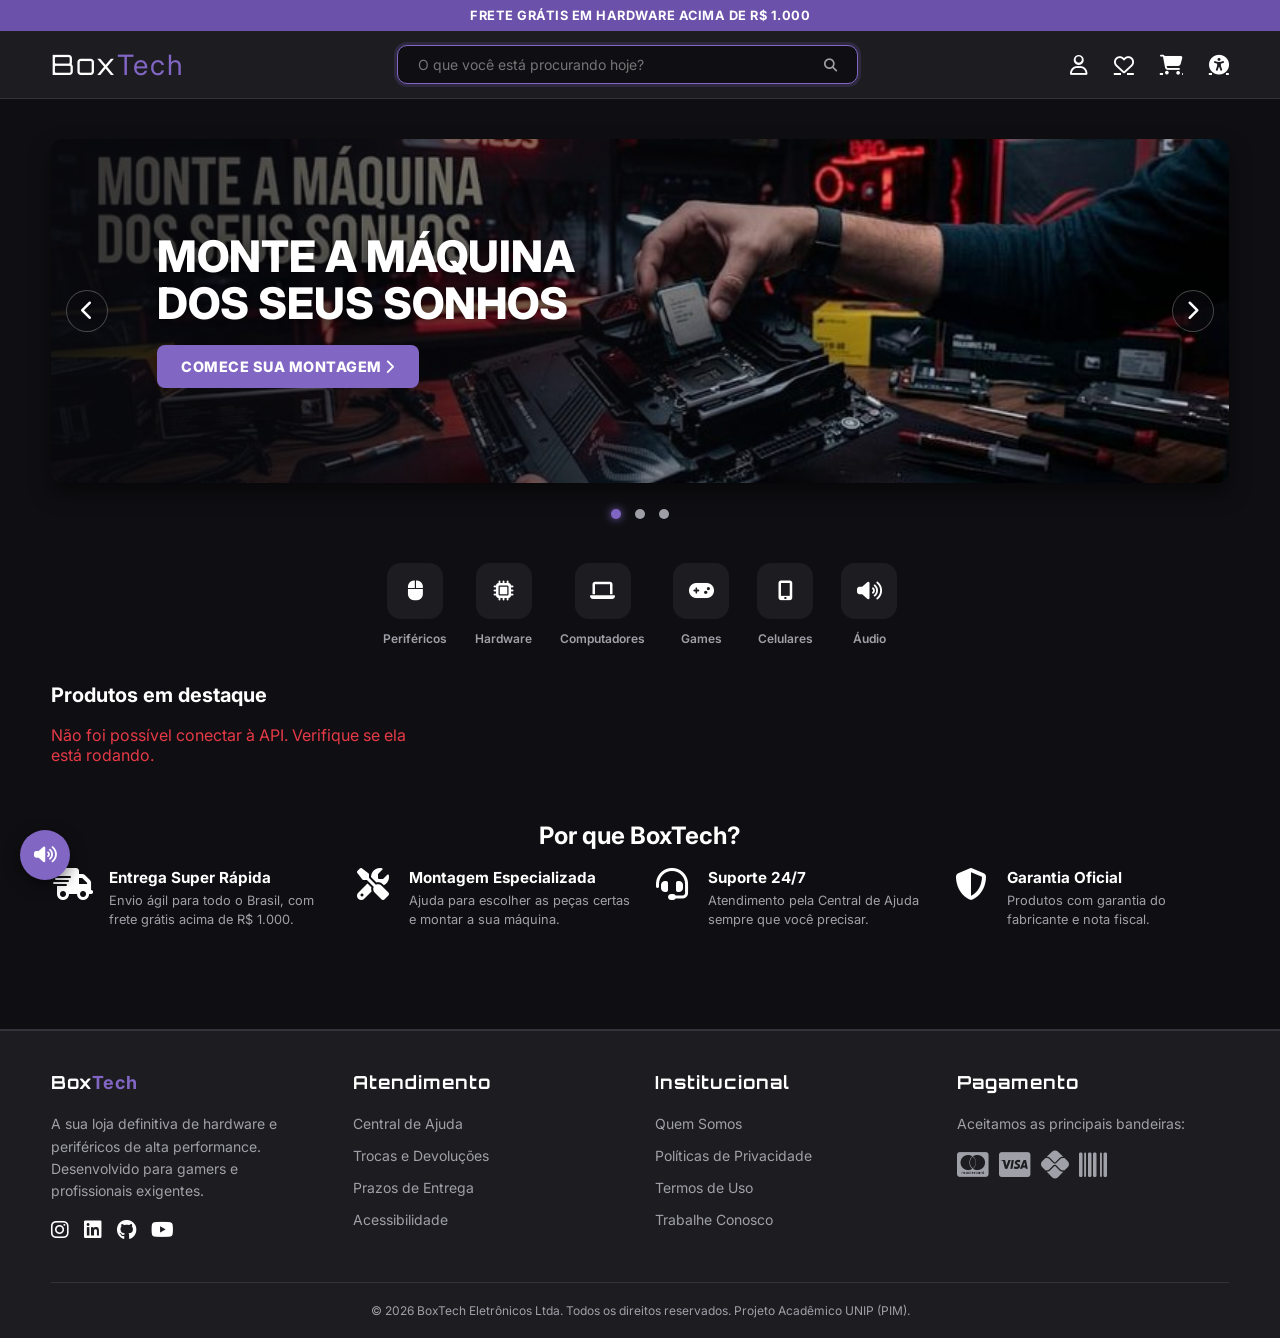
==== commit 5175a6d9: "Excluir produto, upload imagem, categorias, app Android com botão atualizar e READMEs" ====
--- a/BoxTechFront/index.html
+++ b/BoxTechFront/index.html
@@ -7,7 +7,7 @@
     <!-- Ícones Font Awesome e estilos globais do site -->
     <link rel="stylesheet" href="https://cdnjs.cloudflare.com/ajax/libs/font-awesome/6.4.0/css/all.min.css">
     <link rel="stylesheet" href="style.css?v=6">
-    <link rel="shortcut icon" href="Imagens/Icon.jpg" type="image/x-icon">
+    <link rel="icon" href="Imagens/Icon.png?v=1" type="image/png">
 </head>
 <body>
 
@@ -69,6 +69,11 @@
             <div class="cat-item" onclick="irParaCategoria('Games')">
                 <div class="cat-icon"><i class="fas fa-gamepad"></i></div>
                 <span>Games</span>
+            </div>
+
+            <div class="cat-item" onclick="irParaCategoria('Celulares')">
+                <div class="cat-icon"><i class="fas fa-mobile-screen-button"></i></div>
+                <span>Celulares</span>
             </div>
 
             <div class="cat-item" onclick="irParaCategoria('Áudio')">
@@ -158,8 +163,8 @@
         new window.VLibras.Widget('https://vlibras.gov.br/app');
     </script>
     <!-- Script principal do site para comportamentos e interações -->
-    <script src="api.js?v=6"></script>
+    <script src="api.js?v=8"></script>
     <script src="script.js?v=6"></script>
-    <script src="pages.js?v=6"></script>
+    <script src="pages.js?v=8"></script>
 </body>
 </html>
